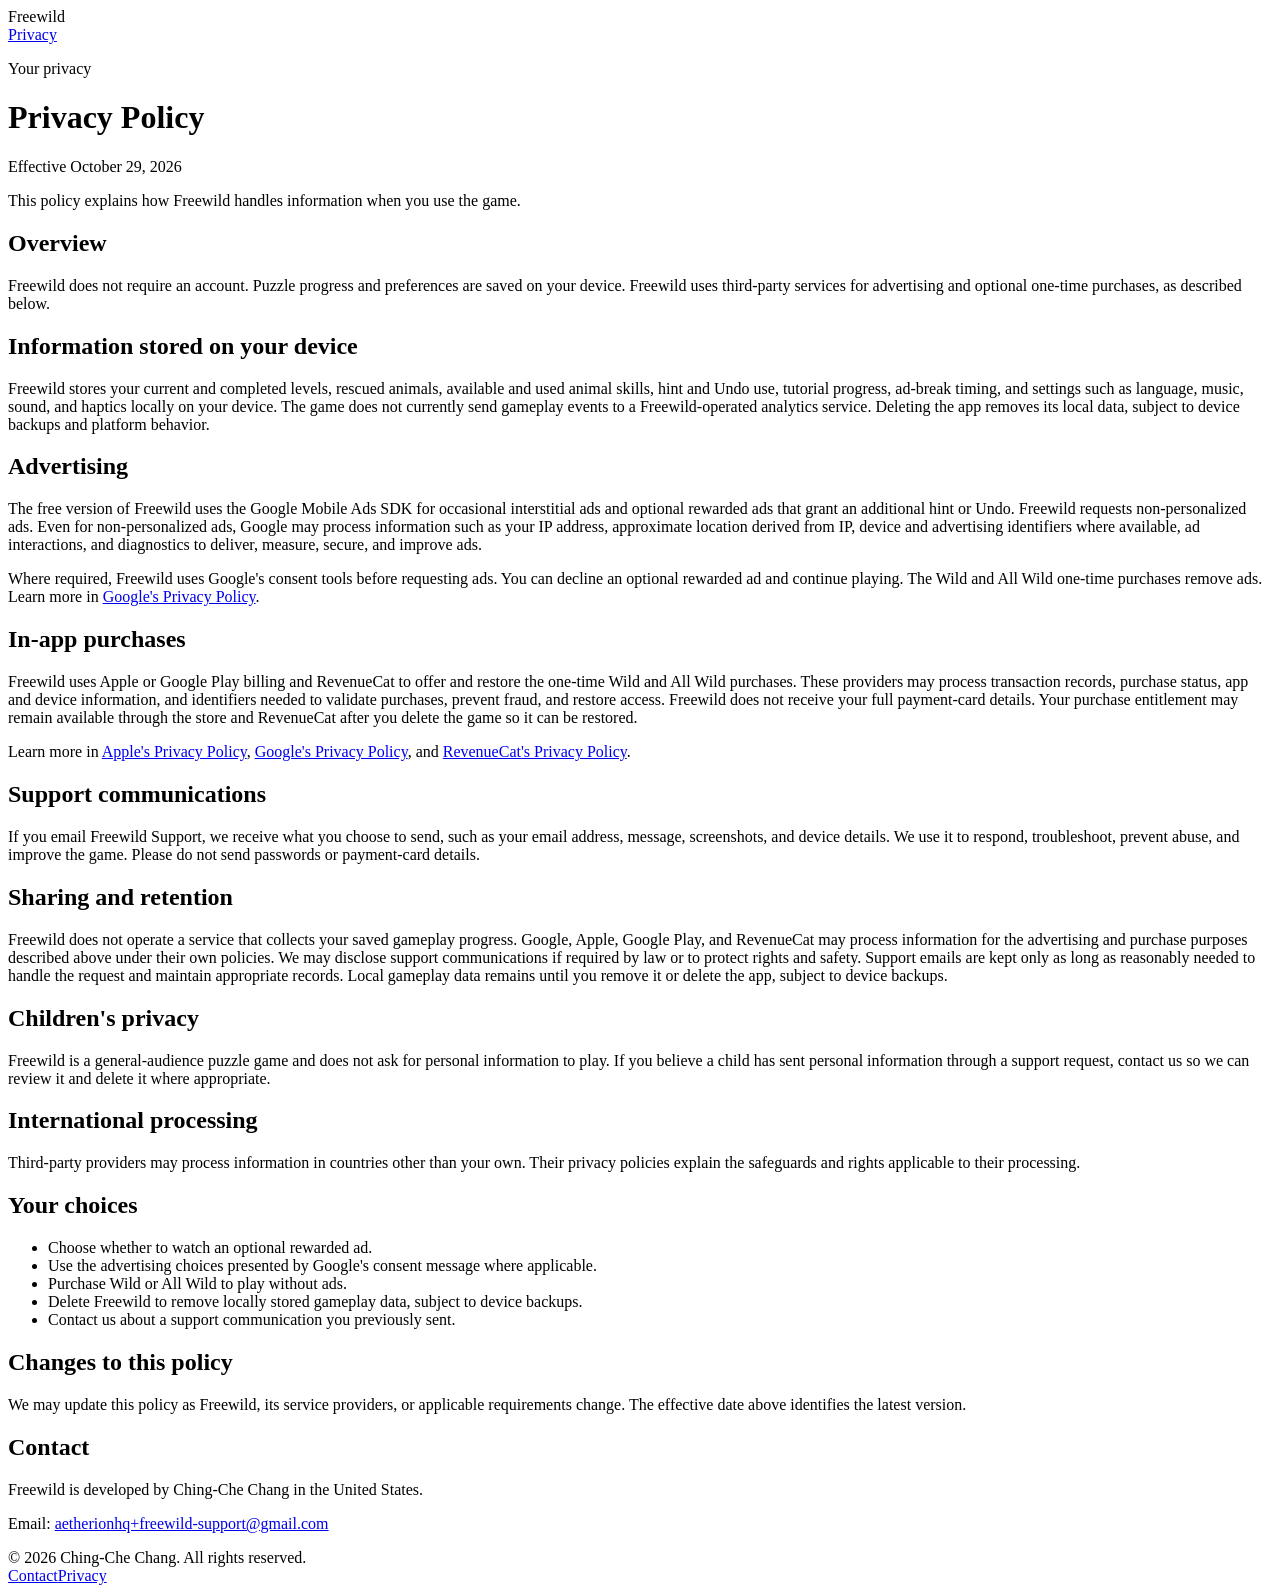
==== public/freewild/privacy/index.html @ 1aaccabf "docs: add Freewild privacy policy" ====
<!doctype html>
<html lang="en">
<head>
  <meta charset="utf-8" />
  <meta name="viewport" content="width=device-width, initial-scale=1" />
  <meta name="description" content="Privacy Policy for Freewild." />
  <meta property="og:title" content="Freewild Privacy Policy" />
  <meta property="og:description" content="How Freewild handles gameplay data, advertising, and purchases." />
  <meta property="og:type" content="website" />
  <meta property="og:url" content="https://johnccchang.github.io/freewild/privacy/" />
  <title>Freewild Privacy Policy</title>
  <link rel="canonical" href="https://johnccchang.github.io/freewild/privacy/" />
  <link rel="stylesheet" href="/site.css" />
</head>
<body>
  <header class="site-header">
    <span class="brand">Freewild</span>
    <nav aria-label="Primary navigation"><a href="/freewild/privacy/" aria-current="page">Privacy</a></nav>
  </header>
  <main class="document">
    <header class="document-header">
      <p class="eyebrow">Your privacy</p>
      <h1>Privacy Policy</h1>
      <p class="policy-date">Effective October 29, 2026</p>
      <p>This policy explains how Freewild handles information when you use the game.</p>
    </header>

    <h2>Overview</h2>
    <p>Freewild does not require an account. Puzzle progress and preferences are saved on your device. Freewild uses third-party services for advertising and optional one-time purchases, as described below.</p>

    <h2>Information stored on your device</h2>
    <p>Freewild stores your current and completed levels, rescued animals, available and used animal skills, hint and Undo use, tutorial progress, ad-break timing, and settings such as language, music, sound, and haptics locally on your device. The game does not currently send gameplay events to a Freewild-operated analytics service. Deleting the app removes its local data, subject to device backups and platform behavior.</p>

    <h2>Advertising</h2>
    <p>The free version of Freewild uses the Google Mobile Ads SDK for occasional interstitial ads and optional rewarded ads that grant an additional hint or Undo. Freewild requests non-personalized ads. Even for non-personalized ads, Google may process information such as your IP address, approximate location derived from IP, device and advertising identifiers where available, ad interactions, and diagnostics to deliver, measure, secure, and improve ads.</p>
    <p>Where required, Freewild uses Google's consent tools before requesting ads. You can decline an optional rewarded ad and continue playing. The Wild and All Wild one-time purchases remove ads. Learn more in <a href="https://policies.google.com/privacy">Google's Privacy Policy</a>.</p>

    <h2>In-app purchases</h2>
    <p>Freewild uses Apple or Google Play billing and RevenueCat to offer and restore the one-time Wild and All Wild purchases. These providers may process transaction records, purchase status, app and device information, and identifiers needed to validate purchases, prevent fraud, and restore access. Freewild does not receive your full payment-card details. Your purchase entitlement may remain available through the store and RevenueCat after you delete the game so it can be restored.</p>
    <p>Learn more in <a href="https://www.apple.com/legal/privacy/">Apple's Privacy Policy</a>, <a href="https://policies.google.com/privacy">Google's Privacy Policy</a>, and <a href="https://www.revenuecat.com/privacy/">RevenueCat's Privacy Policy</a>.</p>

    <h2>Support communications</h2>
    <p>If you email Freewild Support, we receive what you choose to send, such as your email address, message, screenshots, and device details. We use it to respond, troubleshoot, prevent abuse, and improve the game. Please do not send passwords or payment-card details.</p>

    <h2>Sharing and retention</h2>
    <p>Freewild does not operate a service that collects your saved gameplay progress. Google, Apple, Google Play, and RevenueCat may process information for the advertising and purchase purposes described above under their own policies. We may disclose support communications if required by law or to protect rights and safety. Support emails are kept only as long as reasonably needed to handle the request and maintain appropriate records. Local gameplay data remains until you remove it or delete the app, subject to device backups.</p>

    <h2>Children's privacy</h2>
    <p>Freewild is a general-audience puzzle game and does not ask for personal information to play. If you believe a child has sent personal information through a support request, contact us so we can review it and delete it where appropriate.</p>

    <h2>International processing</h2>
    <p>Third-party providers may process information in countries other than your own. Their privacy policies explain the safeguards and rights applicable to their processing.</p>

    <h2>Your choices</h2>
    <ul>
      <li>Choose whether to watch an optional rewarded ad.</li>
      <li>Use the advertising choices presented by Google's consent message where applicable.</li>
      <li>Purchase Wild or All Wild to play without ads.</li>
      <li>Delete Freewild to remove locally stored gameplay data, subject to device backups.</li>
      <li>Contact us about a support communication you previously sent.</li>
    </ul>

    <h2>Changes to this policy</h2>
    <p>We may update this policy as Freewild, its service providers, or applicable requirements change. The effective date above identifies the latest version.</p>

    <h2>Contact</h2>
    <div class="contact-card">
      <p>Freewild is developed by Ching-Che Chang in the United States.</p>
      <p>Email: <a href="mailto:aetherionhq+freewild-support@gmail.com">aetherionhq+freewild-support@gmail.com</a></p>
    </div>
  </main>
  <footer>
    <span>&copy; 2026 Ching-Che Chang. All rights reserved.</span>
    <div><a href="mailto:aetherionhq+freewild-support@gmail.com">Contact</a><a href="/freewild/privacy/">Privacy</a></div>
  </footer>
</body>
</html>
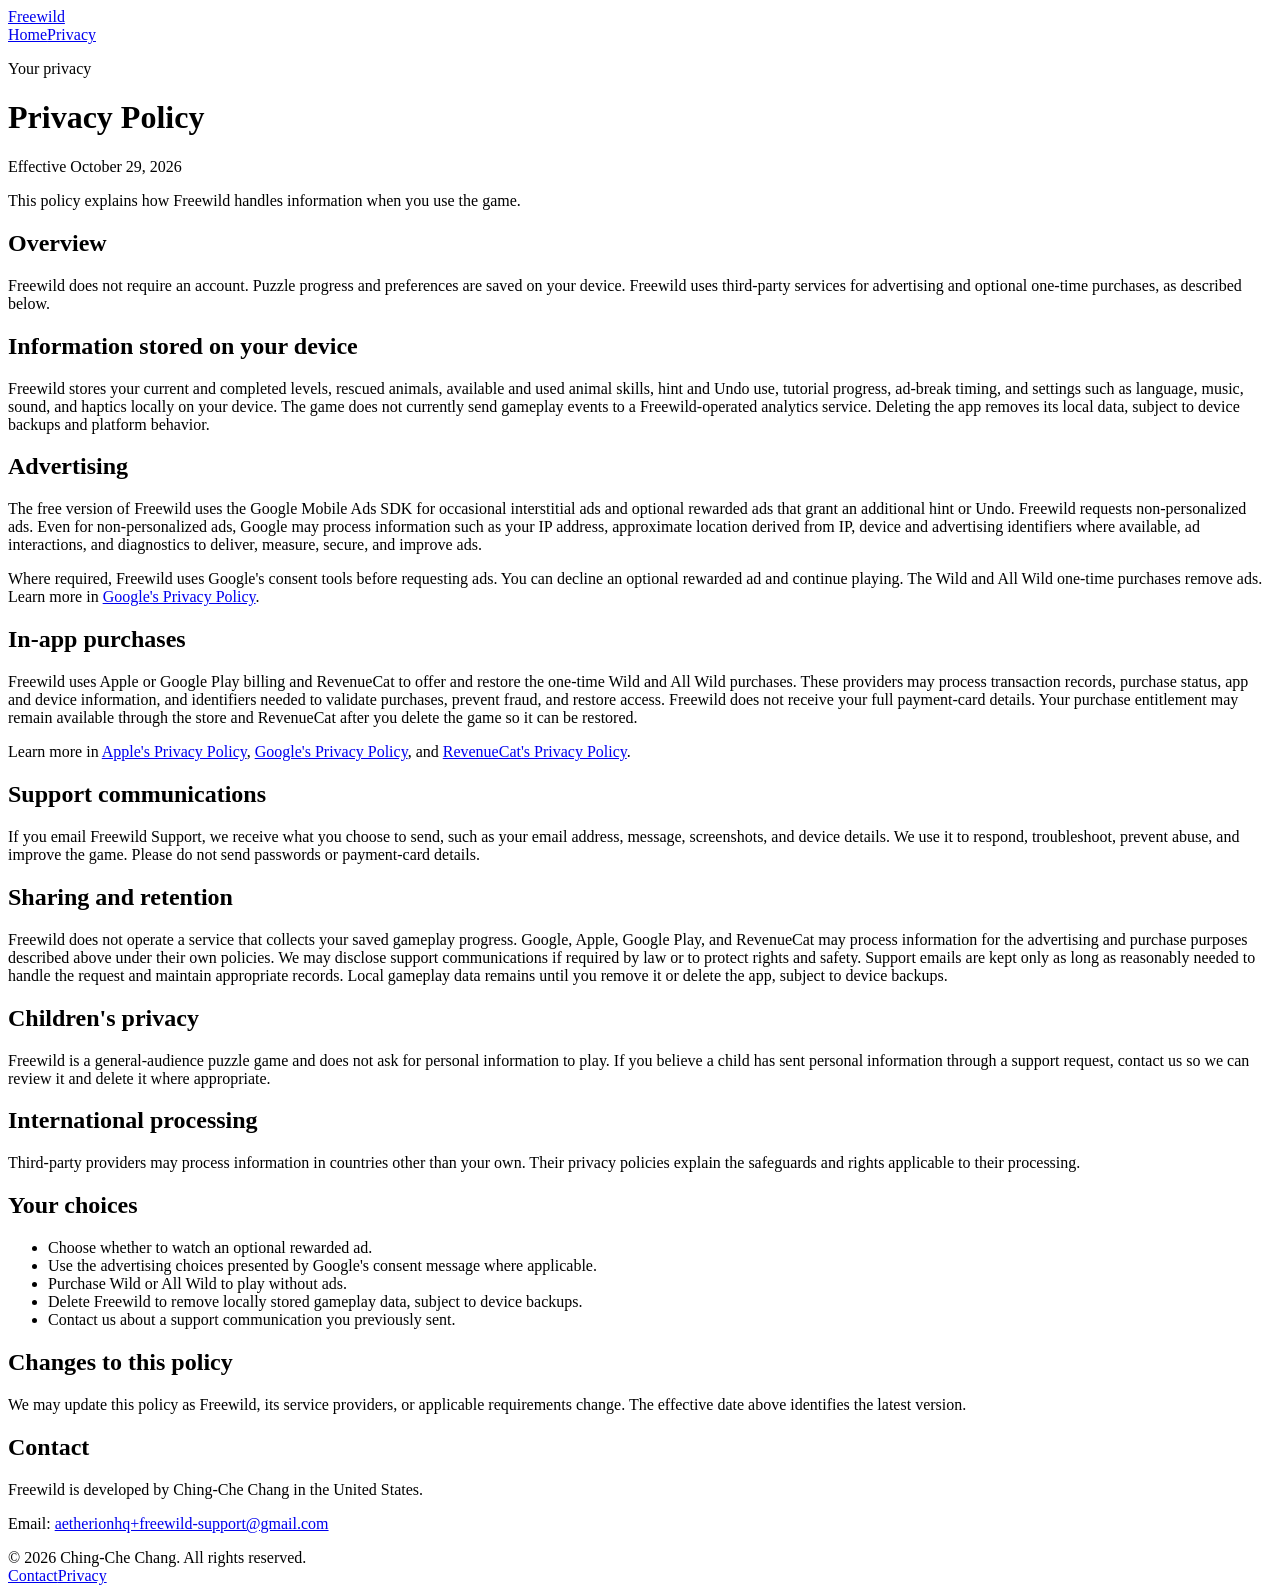
==== commit 92651998: "feat: add Freewild marketing page" ====
--- a/public/freewild/privacy/index.html
+++ b/public/freewild/privacy/index.html
@@ -10,12 +10,13 @@
   <meta property="og:url" content="https://johnccchang.github.io/freewild/privacy/" />
   <title>Freewild Privacy Policy</title>
   <link rel="canonical" href="https://johnccchang.github.io/freewild/privacy/" />
+  <link rel="icon" type="image/png" href="/freewild/assets/icon.png" />
   <link rel="stylesheet" href="/site.css" />
 </head>
 <body>
   <header class="site-header">
-    <span class="brand">Freewild</span>
-    <nav aria-label="Primary navigation"><a href="/freewild/privacy/" aria-current="page">Privacy</a></nav>
+    <a class="brand" href="/freewild/"><img src="/freewild/assets/icon.png" alt="" /><span>Freewild</span></a>
+    <nav aria-label="Primary navigation"><a href="/freewild/">Home</a><a href="/freewild/privacy/" aria-current="page">Privacy</a></nav>
   </header>
   <main class="document">
     <header class="document-header">
